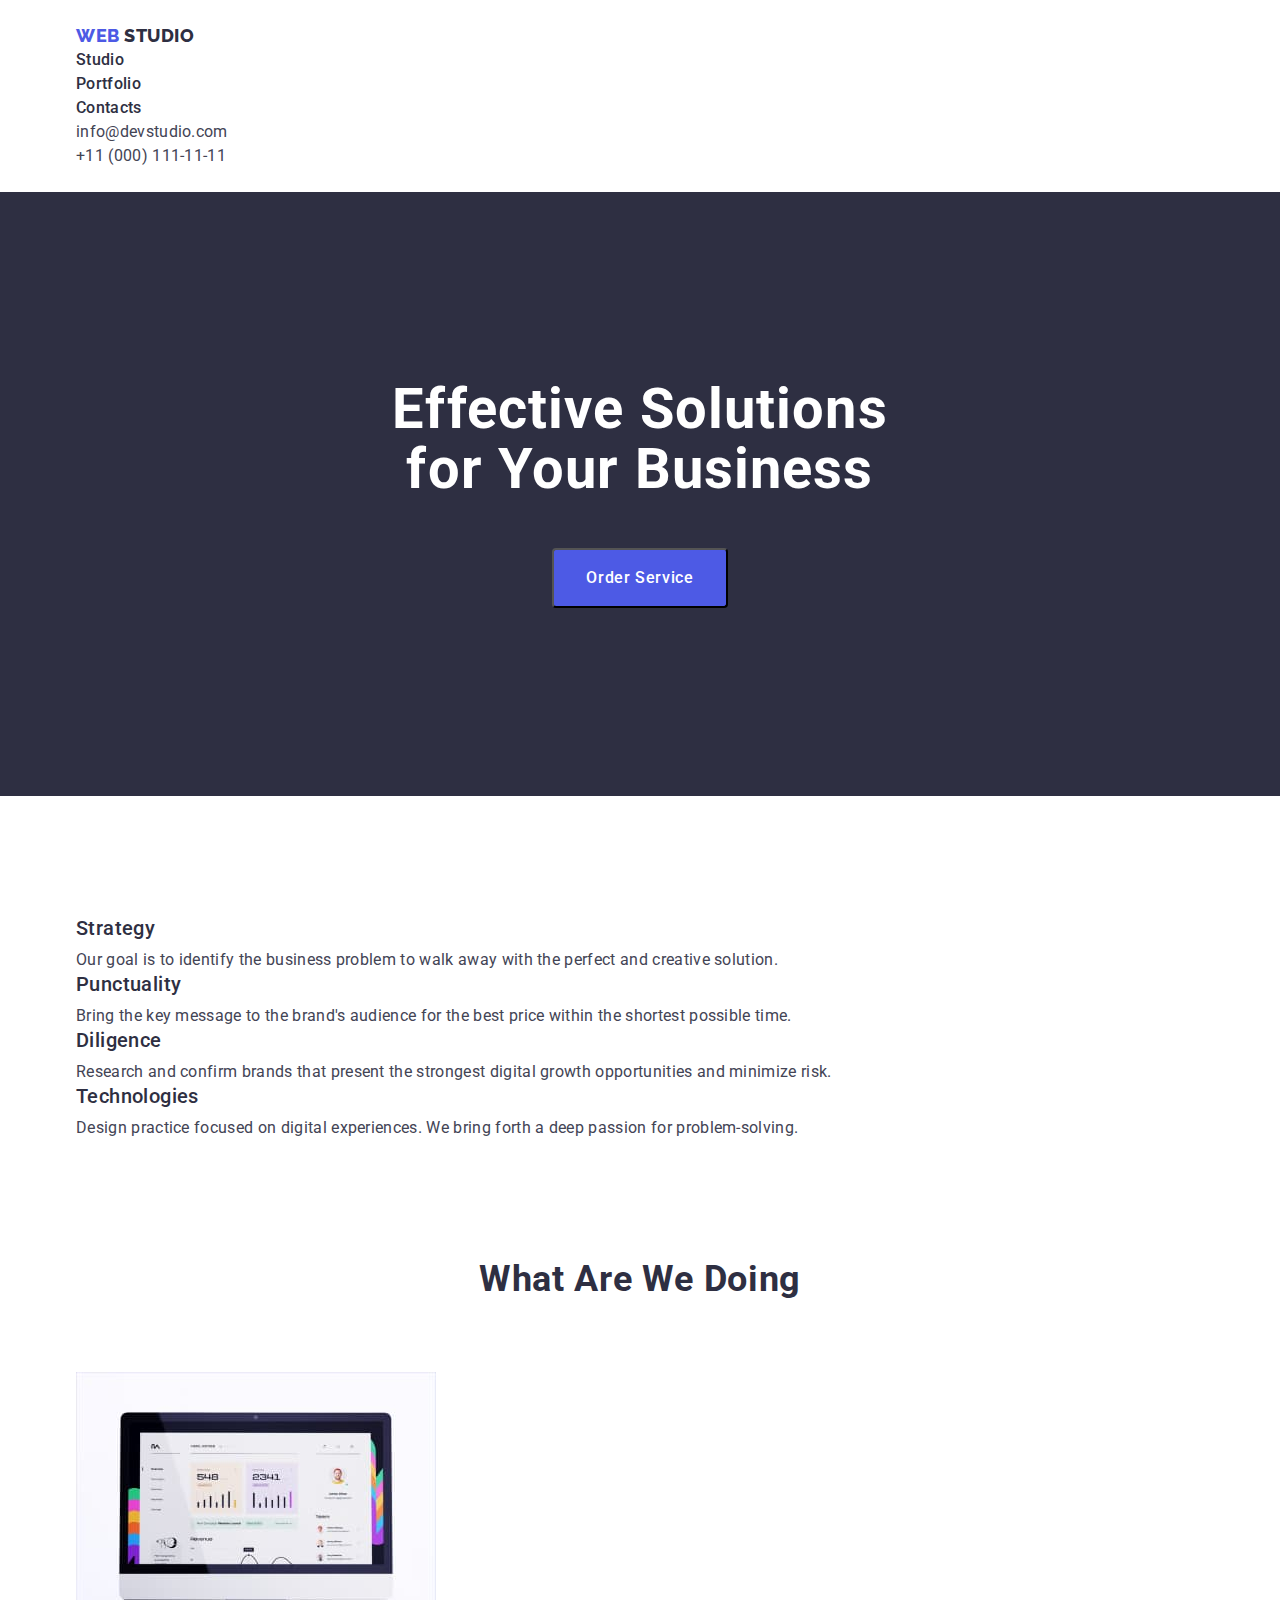
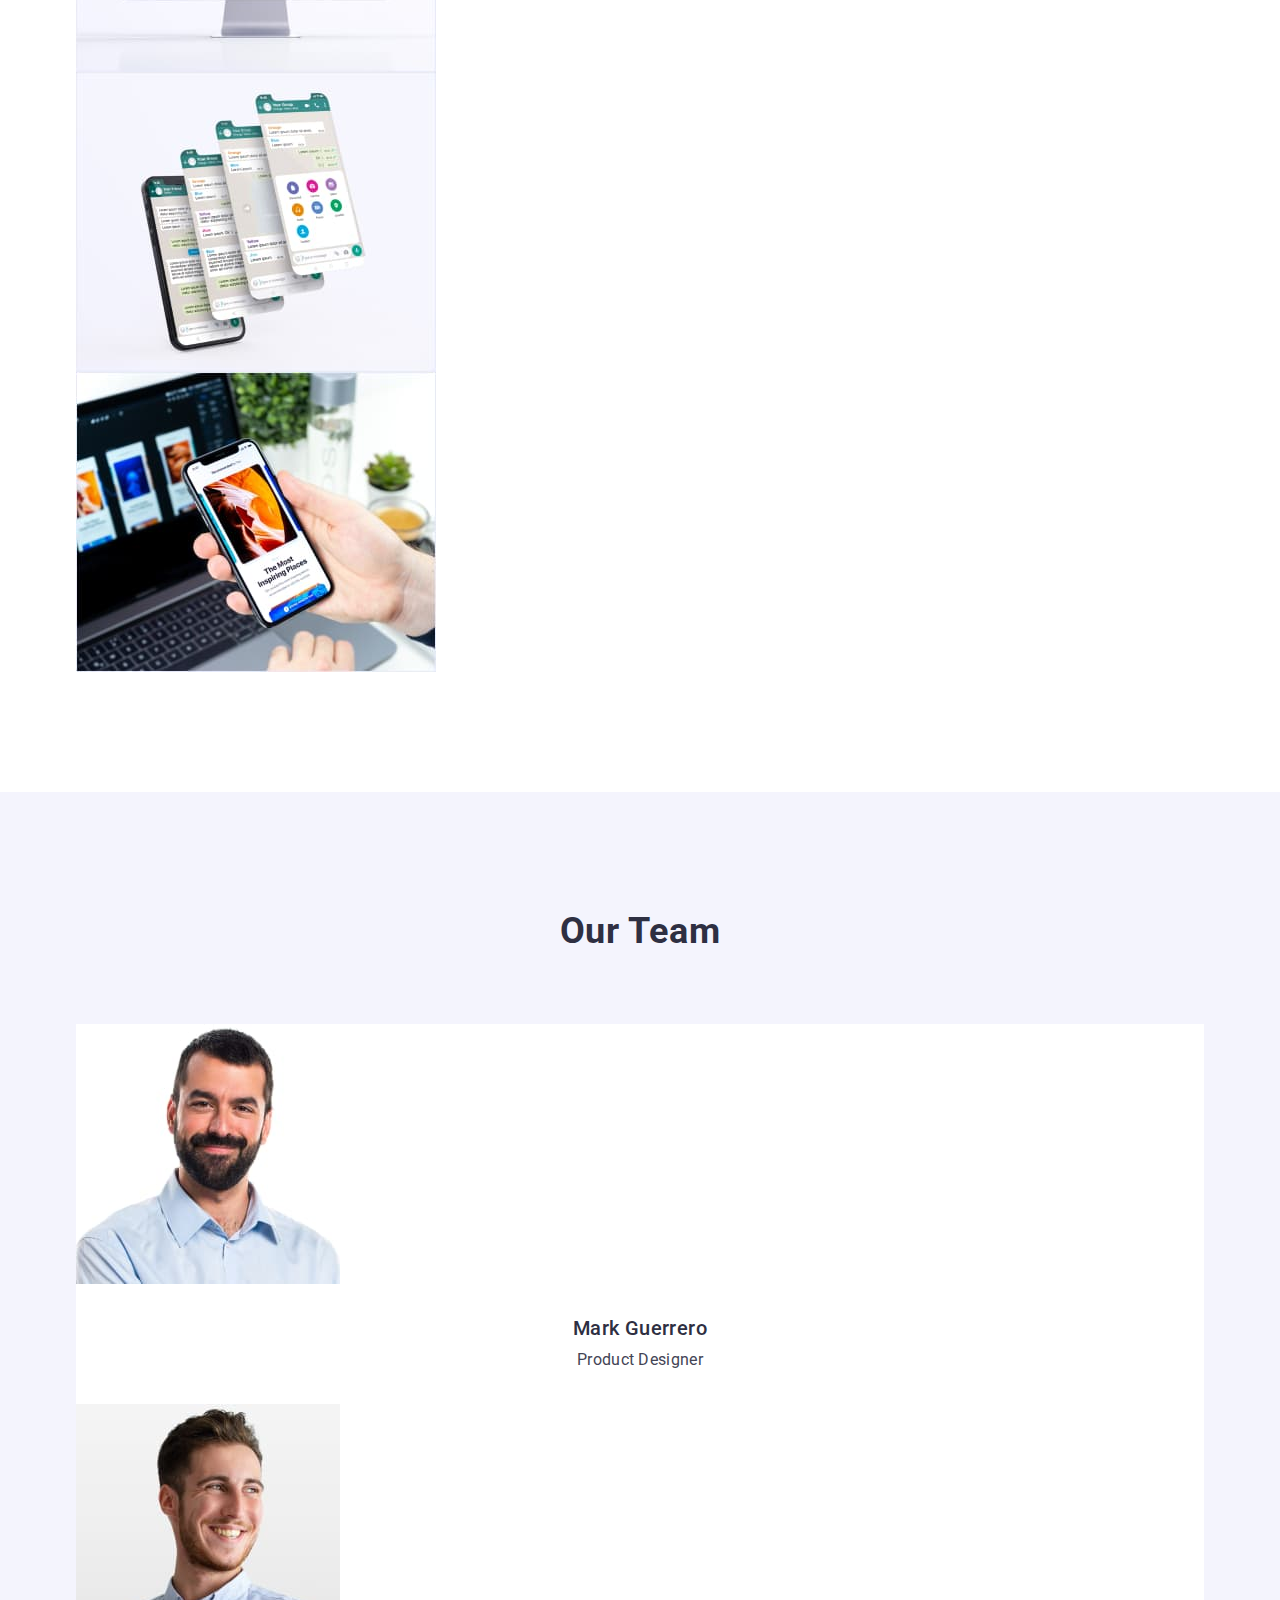
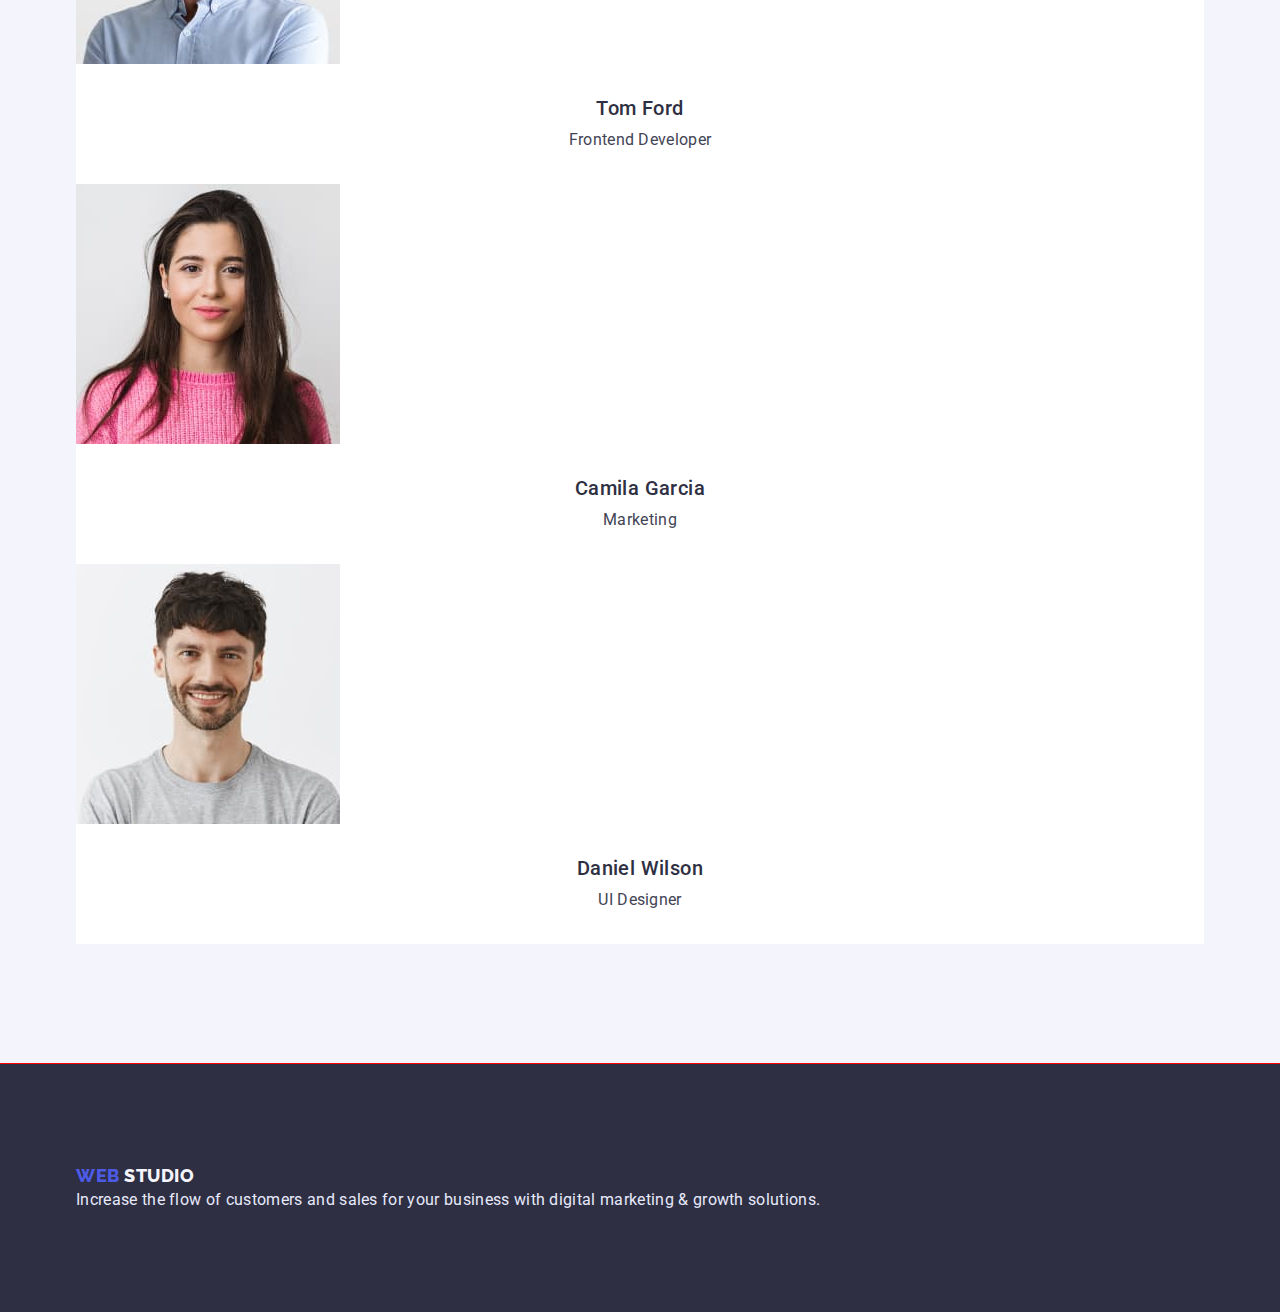
==== index.html @ f634eb29 "first part" ====
<!DOCTYPE html>
<html lang="en">
  <head>
    <meta charset="UTF-8" />
    <meta http-equiv="X-UA-Compatible" content="IE=edge" />
    <meta name="viewport" content="width=device-width, initial-scale=1.0" />
    <title>WebStudio</title>
    <link rel="preconnect" href="https://fonts.googleapis.com" />
    <link rel="preconnect" href="https://fonts.gstatic.com" crossorigin />
    <link
      href="https://fonts.googleapis.com/css2?family=Raleway:wght@800&family=Roboto:wght@400;500;700&display=swap"
      rel="stylesheet"
    />
    <link
      rel="stylesheet"
      href="https://cdnjs.cloudflare.com/ajax/libs/modern-normalize/1.1.0/modern-normalize.min.css"
    />

    <link rel="stylesheet" href="./css/styles.css" />
  </head>
  <body class="body">
    <!--HEADER-->
    <header class="main-header">
      <div class="container">
        <nav class="main-nav">
          <a class="logotype link" href="./index.html">
            Web <span class="header-logo-part">Studio</span>
          </a>
          <ul class="menu list">
            <li class="menu-item">
              <a class="menu-link link" href="./index.html">Studio</a>
            </li>
            <li class="menu-item">
              <a class="menu-link link" href="./portfolio.html">Portfolio</a>
            </li>
            <li class="menu-item">
              <a class="menu-link link" href="">Contacts</a>
            </li>
          </ul>
        </nav>
        <address class="contacts-address">
          <ul class="address-menu list">
            <li class="address-menu-item">
              <a class="contact-e-mail link" href="mailto:info@devstudio.com"
                >info@devstudio.com</a
              >
            </li>
            <li class="address-menu-item">
              <a class="contact-phone-number link" href="tel:+110001111111"
                >+11 (000) 111-11-11</a
              >
            </li>
          </ul>
        </address>
      </div>
    </header>
    <!--MAIN-->
    <main class="main">
      <!--HERO-->
      <section class="hero">
        <h1 class="main-title">
          Effective Solutions <br />
          for Your Business
        </h1>
        <button class="modal-btn" type="button">Order Service</button>
      </section>
      <!--PRINCIPLRS OF WORK-->
      <section class="principles">
        <div class="container">
          <h2 class="visually-hidden">Principles of work</h2>
          <ul class="principles-list list">
            <li class="principles-item">
              <h3 class="principles-suptitle suptitle">Strategy</h3>
              <p class="principles-text">
                Our goal is to identify the business problem to walk away with
                the perfect and creative solution.
              </p>
            </li>
            <li class="principles-item">
              <h3 class="principles-suptitle suptitle">Punctuality</h3>
              <p class="principles-text">
                Bring the key message to the brand's audience for the best price
                within the shortest possible time.
              </p>
            </li>
            <li class="principles-item">
              <h3 class="principles-suptitle suptitle">Diligence</h3>
              <p class="principles-text">
                Research and confirm brands that present the strongest digital
                growth opportunities and minimize risk.
              </p>
            </li>
            <li class="principles-item">
              <h3 class="principles-suptitle suptitle">Technologies</h3>
              <p class="principles-text">
                Design practice focused on digital experiences. We bring forth a
                deep passion for problem-solving.
              </p>
            </li>
          </ul>
        </div>
      </section>
      <!--ABOUT-->
      <section class="about">
        <div class="container">
          <h2 class="about-title">What are we doing</h2>
          <ul class="about-list list">
            <li class="about-item">
              <img src="./images/monitor1.jpg" alt="monitor" width="360" />
            </li>
            <li class="about-item">
              <img
                src="./images/smartphone2.jpg"
                alt="smartphone"
                width="360"
              />
            </li>
            <li class="about-item">
              <img
                src="./images/smartphone-laptop3.jpg"
                alt="smartphone laptop"
                width="360"
              />
            </li>
          </ul>
        </div>
      </section>
      <!--OUR TEAM-->
      <section class="team">
        <div class="container">
          <h2 class="team-title">Our Team</h2>
          <ul class="team-list list">
            <li class="team-item">
              <img
                src="./images/mark-guerrero1.jpg"
                alt="employee mark guerrero"
                width="264"
              />
              <div class="team-suptitle-text">
              <h3 class="team-suptitle suptitle">Mark Guerrero</h3>
              <p class="team-text">Product Designer</p>
              </div>
            </li>
            <li class="team-item">
              <img
                src="./images/tom-ford2.jpg"
                alt="employee tom ford"
                width="264"
              />
              <div class="team-suptitle-text">
              <h3 class="team-suptitle suptitle">Tom Ford</h3>
              <p class="team-text">Frontend Developer</p>
              </div>
            </li>
            <li class="team-item">
              <img
                src="./images/camila-garcia3.jpg"
                alt="employee camila garcia"
                width="264"
              />
              <div class="team-suptitle-text">
              <h3 class="team-suptitle suptitle">Camila Garcia</h3>
              <p class="team-text">Marketing</p>
              </div>
            </li>
            <li class="team-item">
              <img
                src="./images/daniel-wilson4.jpg"
                alt="employee daniel wilson"
                width="264"
              />
              <div class="team-suptitle-text">
              <h3 class="team-suptitle suptitle">Daniel Wilson</h3>
              <p class="team-text">UI Designer</p>
              </div>
            </li>
          </ul>
        </div>
      </section>
    </main>
    <!--FOOTER-->
    <footer class="footer">
      <div class="container">
        <a class="logotype link" href="./index.html">
          Web <span class="footer-logo-part">Studio</span>
        </a>
        <p class="footer-text">
          Increase the flow of customers and sales for your business with
          digital marketing & growth solutions.
        </p>
      </div>
    </footer>
  </body>
</html>
---- css/styles.css ----
html {
    box-sizing: border-box;
}

*,
*::before,
*::after {
    box-sizing: inherit;
}

ul {
    margin: 0;
    padding-left: 0;
}

img {
    display: block;
}

.list {
    padding: 0;
    list-style: none;
}

.link {
    text-decoration: none;
}

body {
    font-family: 'Roboto',
            sans-serif;
    color: #2E2F42;
}

:root {
    --accent-color: #4D5AE5;
    --second-font-family: 'Raleway',
        sans-serif;
    --second-color: #434455;
    --dark-background-color: #2E2F42;
}

.visually-hidden {
    position: absolute;
    width: 1px;
    height: 1px;
    margin: -1px;
    border: 0;
    padding: 0;
    white-space: nowrap;
    clip-path: inset(100%);
    clip: rect(0 0 0 0);
    overflow: hidden;
}

/* ============================ COMPONENTS =======*/

.suptitle {
    margin-top: 0;
    margin-bottom: 8px;
    font-weight: 500;
    font-size: 20px;
    line-height: 1.2;
    letter-spacing: 0.02em;
}

/* ============================= HEADER ======= */

.main-header {
    background-color: #FFFFFF;
    padding-top: 24px;
    padding-bottom: 24px;
}

.container {
    margin-left: auto;
    margin-right: auto;
    padding-left: 15px;
    padding-right: 15px;
    width: 1158px;
} 

.logotype {
    font-family: var(--second-font-family);
    font-weight: 800;
    font-size: 18px;
    line-height: 1.33;
    display: flex;
    align-items: center;
    letter-spacing: 0.03em;
    text-transform: uppercase;
    color: var(--accent-color)
}

.header-logo-part {
    color: #2E2F42;
}

.menu-link {
    /* padding-top: 24px;
    padding-bottom: 24px; */
    font-weight: 500;
    font-size: 16px;
    line-height: 1.5;
    letter-spacing: 0.02em;
    color: #2E2F42;
}

.menu-link:hover,
.menu-link:focus {
    color: #404BBF;
}

.contacts-address {
    font-style: normal;
}

.contact-e-mail {
    font-size: 16px;
    line-height: 1.5;
    letter-spacing: 0.02em;
    color: #434455;
}

.contact-e-mail:hover,
.contact-e-mail:focus {
    color: #404BBF;
}

.contact-phone-number {
    font-size: 16px;
    line-height: 1.5;
    letter-spacing: 0.02em;
    color: #434455;
}

.contact-phone-number:hover,
.contact-phone-number:focus {
    color: #404BBF;
}

/*++++++++++++++++++++++++++++++ MAIN ++++++++++++++*/

/*============================== HERO =======*/

.hero {
    padding-top: 188px;
    padding-bottom: 188px;
    text-align: center;
    background-color: var(--dark-background-color);
}

.main-title {
    margin-top: 0;
    margin-bottom: 48px;
    font-size: 56px;
    line-height: 1.07;
    letter-spacing: 0.02em;
    color: #FFFFFF;
}

.modal-btn {
    font-family: inherit;
    font-weight: 500;
    font-size: 16px;
    line-height: 1.5;
    cursor: pointer;
    display: flex;
    align-items: center;
    letter-spacing: 0.04em;
    display: inline-block;
    min-width: 169px;
    text-align: center;
    border-radius: 4px;
    padding: 16px 32px;
    background-color: var(--accent-color);
    color: #FFFFFF;
}

.modal-btn:hover,
.modal-btn:focus {
    background: #404BBF;
    color: #FFFFFF;
}

/*============================== PRINCIPLRS OF WORK =======*/

.principles {
    padding-top: 120px;
    padding-bottom: 120px;
}

.principles-text {
    margin-top: 0;
    margin-bottom: 0;
    font-size: 16px;
    line-height: 1.5;
    letter-spacing: 0.02em;
    color: var(--second-color);
}

/*============================== ABOUT =======*/

.about {
    padding-bottom: 120px;
}

.about-title {
    margin-top: 0;
    margin-bottom: 72px;
    font-size: 36px;
    line-height: 1.11;
    text-align: center;
    letter-spacing: 0.02em;
    text-transform: capitalize;
}

/*============================== OUR TEAM =======*/

.team {
    padding-top: 120px;
    padding-bottom: 120px;
    background-color: #F4F4FD;
}

.team-title {
    margin-top: 0;
    margin-bottom: 72px;
    font-size: 36px;
    line-height: 1.11;
    text-align: center;
    letter-spacing: 0.02em;
    text-transform: capitalize;
}

.team-item {
    background: #FFFFFF;
}

.team-suptitle-text {
    padding: 32px 16px;
}

.team-suptitle {
    text-align: center;
}

.team-text {
    margin-top: 0;
    margin-bottom: 0;
    font-size: 16px;
    line-height: 1.5;
    text-align: center;
    letter-spacing: 0.02em;
    color: var(--second-color);
}

/*++++++++++++++++++++++++++++++ FOOTER ++++++++++++++*/

.footer {
    padding-top: 100px;
    padding-bottom: 100px;
    outline: 1px solid red;
    background-color: var(--dark-background-color);
}

.logotype {
    display: inline-block;
}

.footer-logo-part {
    color: #F4F4FD;
}

.footer-text {
    padding-bottom: 0;
    margin-top: 0;
    margin-bottom: 0;
    font-size: 16px;
    line-height: 1.5;
    letter-spacing: 0.02em;
    color: #E7E9FC;
}

/* ============================================ MAIN-PORTFOLIO ==*/

.portfolio {
    padding-top: 96px;
    padding-bottom: 120px;

    outline: 1px solid tomato;
}

.portfolio-list {
    margin-bottom: 72px;
}

-btn {
    padding: 12px 24px;
    display: inline-block;
    min-width: 69px;
    border: 1px solid #E7E9FC;
    border-radius: 4px;
    font-family: inherit;
    font-weight: 500;
    font-size: 16px;
    line-height: 1.5;
    display: flex;
    align-items: center;
    text-align: center;
    letter-spacing: 0.04em;
    cursor: pointer;
    color: var(--accent-color);
    background-color: #F4F4FD;
}

.portfolio-btn:hover,
.portfolio-btn:focus {
    color: #FFFFFF;
    background-color: #404BBF;
}

.job-item {
    background: #FFFFFF;
    border: 1px solid #E7E9FC;
}

.job-text {
    margin-top: 0;
    margin-bottom: 0;
    font-size: 16px;
    line-height: 1.5;
    letter-spacing: 0.02em;
    color: var(--second-color);
}

.box-suptitle-text {
    padding: 32px 16px;
}
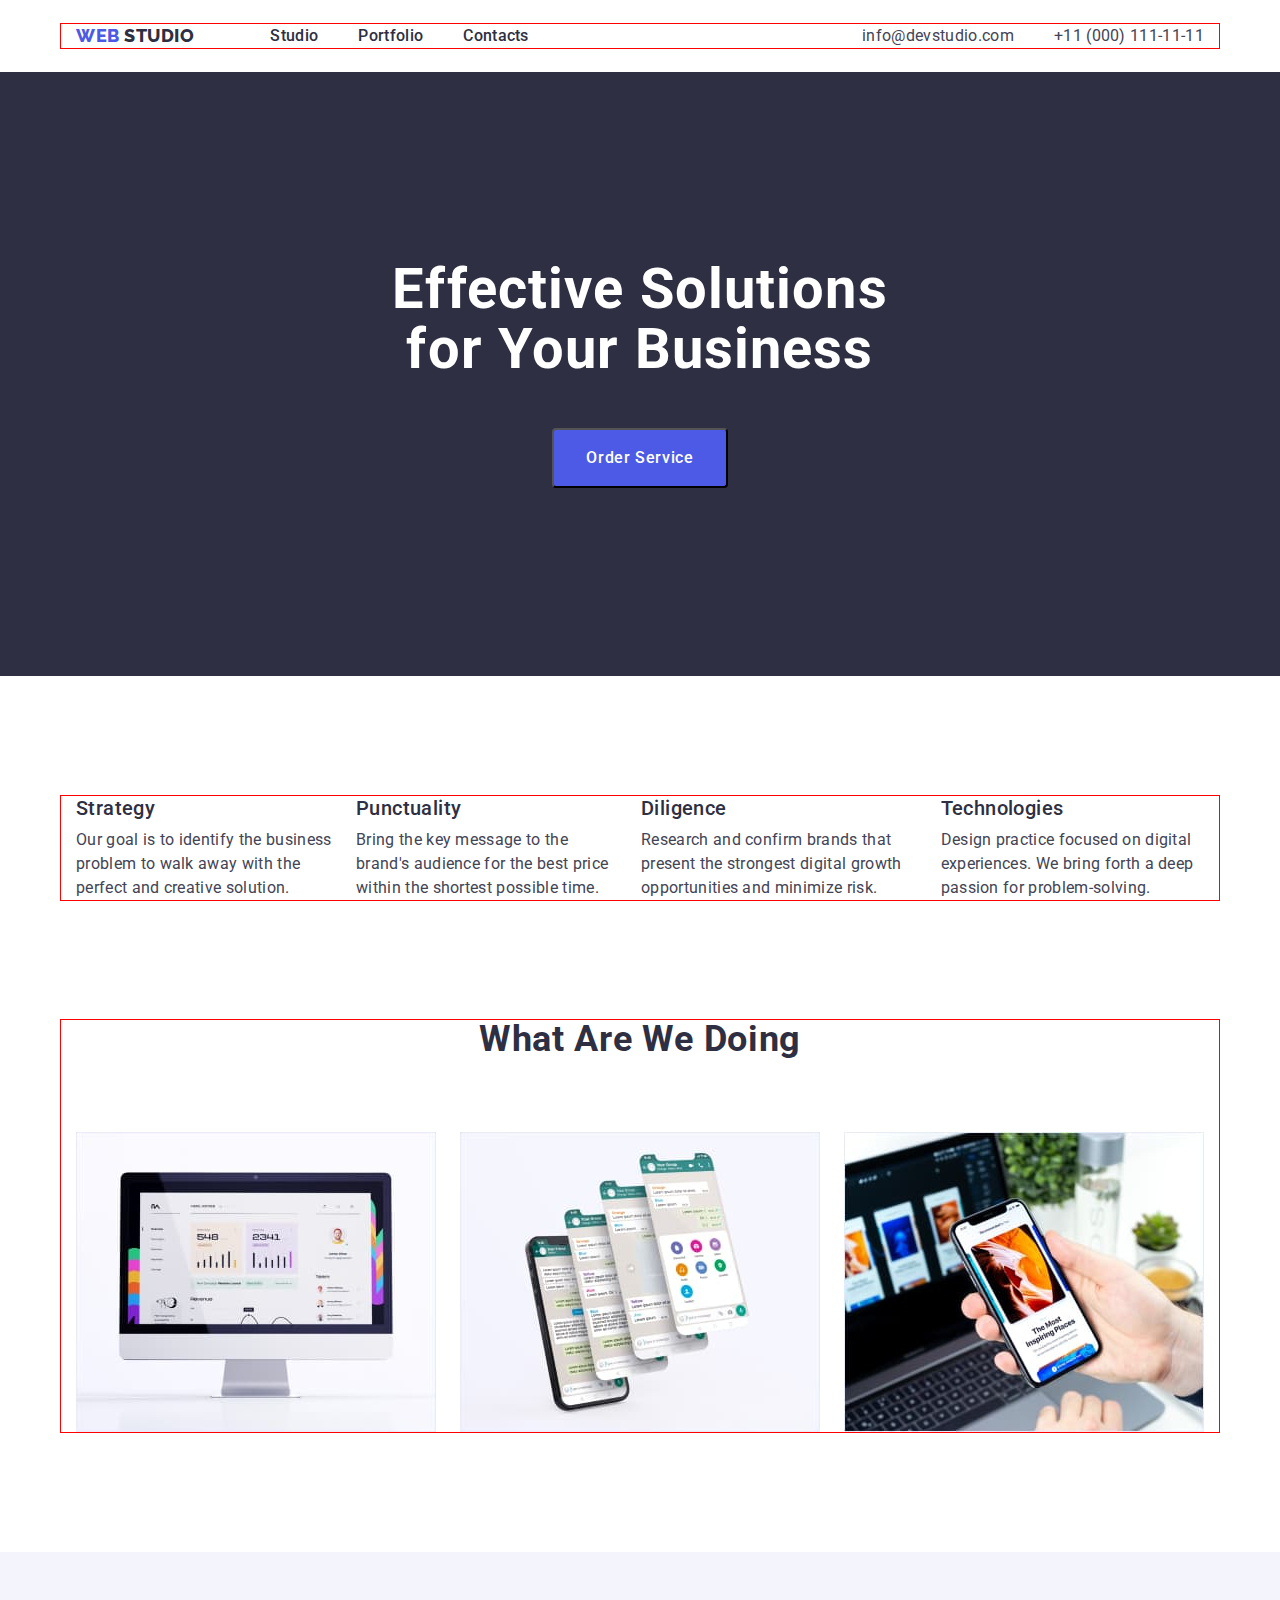
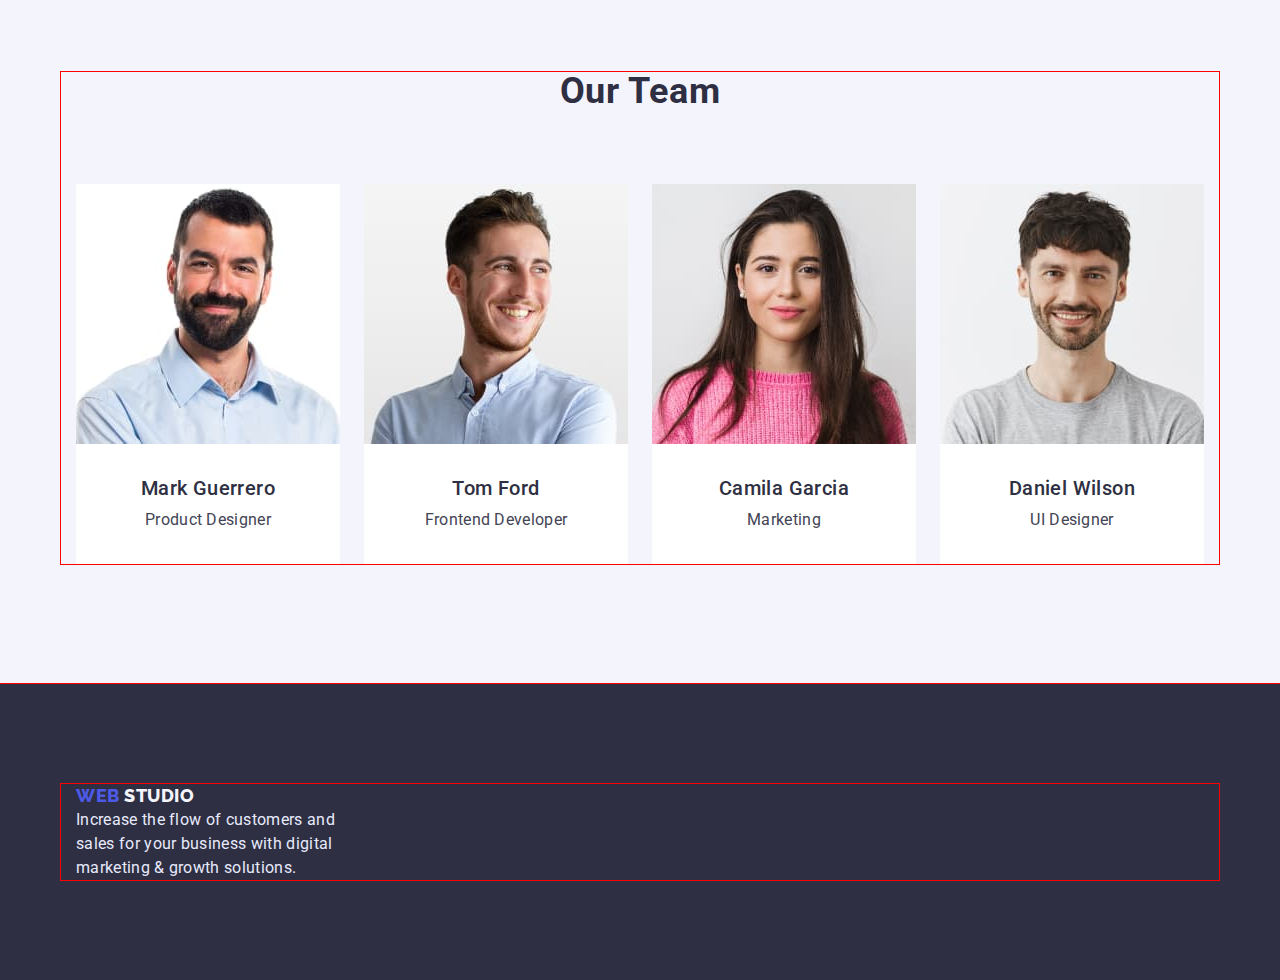
==== commit 179fb442: "second part" ====
--- a/index.html
+++ b/index.html
@@ -21,7 +21,7 @@
   <body class="body">
     <!--HEADER-->
     <header class="main-header">
-      <div class="container">
+      <div class="container heder-container">
         <nav class="main-nav">
           <a class="logotype link" href="./index.html">
             Web <span class="header-logo-part">Studio</span>
@@ -59,8 +59,7 @@
       <!--HERO-->
       <section class="hero">
         <h1 class="main-title">
-          Effective Solutions <br />
-          for Your Business
+          Effective Solutions for Your Business
         </h1>
         <button class="modal-btn" type="button">Order Service</button>
       </section>
@@ -137,8 +136,8 @@
                 width="264"
               />
               <div class="team-suptitle-text">
-              <h3 class="team-suptitle suptitle">Mark Guerrero</h3>
-              <p class="team-text">Product Designer</p>
+                <h3 class="team-suptitle suptitle">Mark Guerrero</h3>
+                <p class="team-text">Product Designer</p>
               </div>
             </li>
             <li class="team-item">
@@ -148,8 +147,8 @@
                 width="264"
               />
               <div class="team-suptitle-text">
-              <h3 class="team-suptitle suptitle">Tom Ford</h3>
-              <p class="team-text">Frontend Developer</p>
+                <h3 class="team-suptitle suptitle">Tom Ford</h3>
+                <p class="team-text">Frontend Developer</p>
               </div>
             </li>
             <li class="team-item">
@@ -159,8 +158,8 @@
                 width="264"
               />
               <div class="team-suptitle-text">
-              <h3 class="team-suptitle suptitle">Camila Garcia</h3>
-              <p class="team-text">Marketing</p>
+                <h3 class="team-suptitle suptitle">Camila Garcia</h3>
+                <p class="team-text">Marketing</p>
               </div>
             </li>
             <li class="team-item">
@@ -170,8 +169,8 @@
                 width="264"
               />
               <div class="team-suptitle-text">
-              <h3 class="team-suptitle suptitle">Daniel Wilson</h3>
-              <p class="team-text">UI Designer</p>
+                <h3 class="team-suptitle suptitle">Daniel Wilson</h3>
+                <p class="team-text">UI Designer</p>
               </div>
             </li>
           </ul>
--- a/css/styles.css
+++ b/css/styles.css
@@ -73,14 +73,26 @@
 }
 
 .container {
+    outline: 1px solid red;
     margin-left: auto;
     margin-right: auto;
     padding-left: 15px;
     padding-right: 15px;
     width: 1158px;
-} 
+}
+
+.heder-container {
+    display: flex;
+}
+
+.main-nav {
+    margin-right: auto;
+    display: flex;
+}
 
 .logotype {
+    margin-right: 76px;
+    align-items: center;
     font-family: var(--second-font-family);
     font-weight: 800;
     font-size: 18px;
@@ -96,9 +108,12 @@
     color: #2E2F42;
 }
 
+.menu {
+    gap: 40px;
+    display: flex;
+}
+
 .menu-link {
-    /* padding-top: 24px;
-    padding-bottom: 24px; */
     font-weight: 500;
     font-size: 16px;
     line-height: 1.5;
@@ -115,6 +130,11 @@
     font-style: normal;
 }
 
+.address-menu {
+    gap: 40px;
+    display: flex;
+}
+
 .contact-e-mail {
     font-size: 16px;
     line-height: 1.5;
@@ -151,6 +171,8 @@
 }
 
 .main-title {
+    margin: 0 auto;
+    max-width: 496px;
     margin-top: 0;
     margin-bottom: 48px;
     font-size: 56px;
@@ -190,6 +212,11 @@
     padding-bottom: 120px;
 }
 
+.principles-list {
+    gap: 24px;
+    display: flex;
+}
+
 .principles-text {
     margin-top: 0;
     margin-bottom: 0;
@@ -213,6 +240,11 @@
     text-align: center;
     letter-spacing: 0.02em;
     text-transform: capitalize;
+}
+
+.about-list {
+    gap: 24px;
+    display: flex;
 }
 
 /*============================== OUR TEAM =======*/
@@ -231,6 +263,11 @@
     text-align: center;
     letter-spacing: 0.02em;
     text-transform: capitalize;
+}
+
+.team-list {
+    gap: 24px;
+    display: flex;
 }
 
 .team-item {
@@ -273,6 +310,7 @@
 }
 
 .footer-text {
+    max-width: 264px;
     padding-bottom: 0;
     margin-top: 0;
     margin-bottom: 0;
@@ -292,12 +330,15 @@
 }
 
 .portfolio-list {
+    justify-content: center;
+    gap: 24px;
+    display: flex;
     margin-bottom: 72px;
 }
 
--btn {
+.portfolio-btn {
     padding: 12px 24px;
-    display: inline-block;
+    display: block;
     min-width: 69px;
     border: 1px solid #E7E9FC;
     border-radius: 4px;
@@ -305,7 +346,6 @@
     font-weight: 500;
     font-size: 16px;
     line-height: 1.5;
-    display: flex;
     align-items: center;
     text-align: center;
     letter-spacing: 0.04em;
@@ -320,11 +360,21 @@
     background-color: #404BBF;
 }
 
+.job-list {
+    flex-wrap: wrap;
+    display: flex;
+}
+
 .job-item {
+    max-width: 360px;
     background: #FFFFFF;
     border: 1px solid #E7E9FC;
 }
 
+.job-item:not(:nth-child(3n + 3)) {
+    margin-right: 24px;
+}
+
 .job-text {
     margin-top: 0;
     margin-bottom: 0;
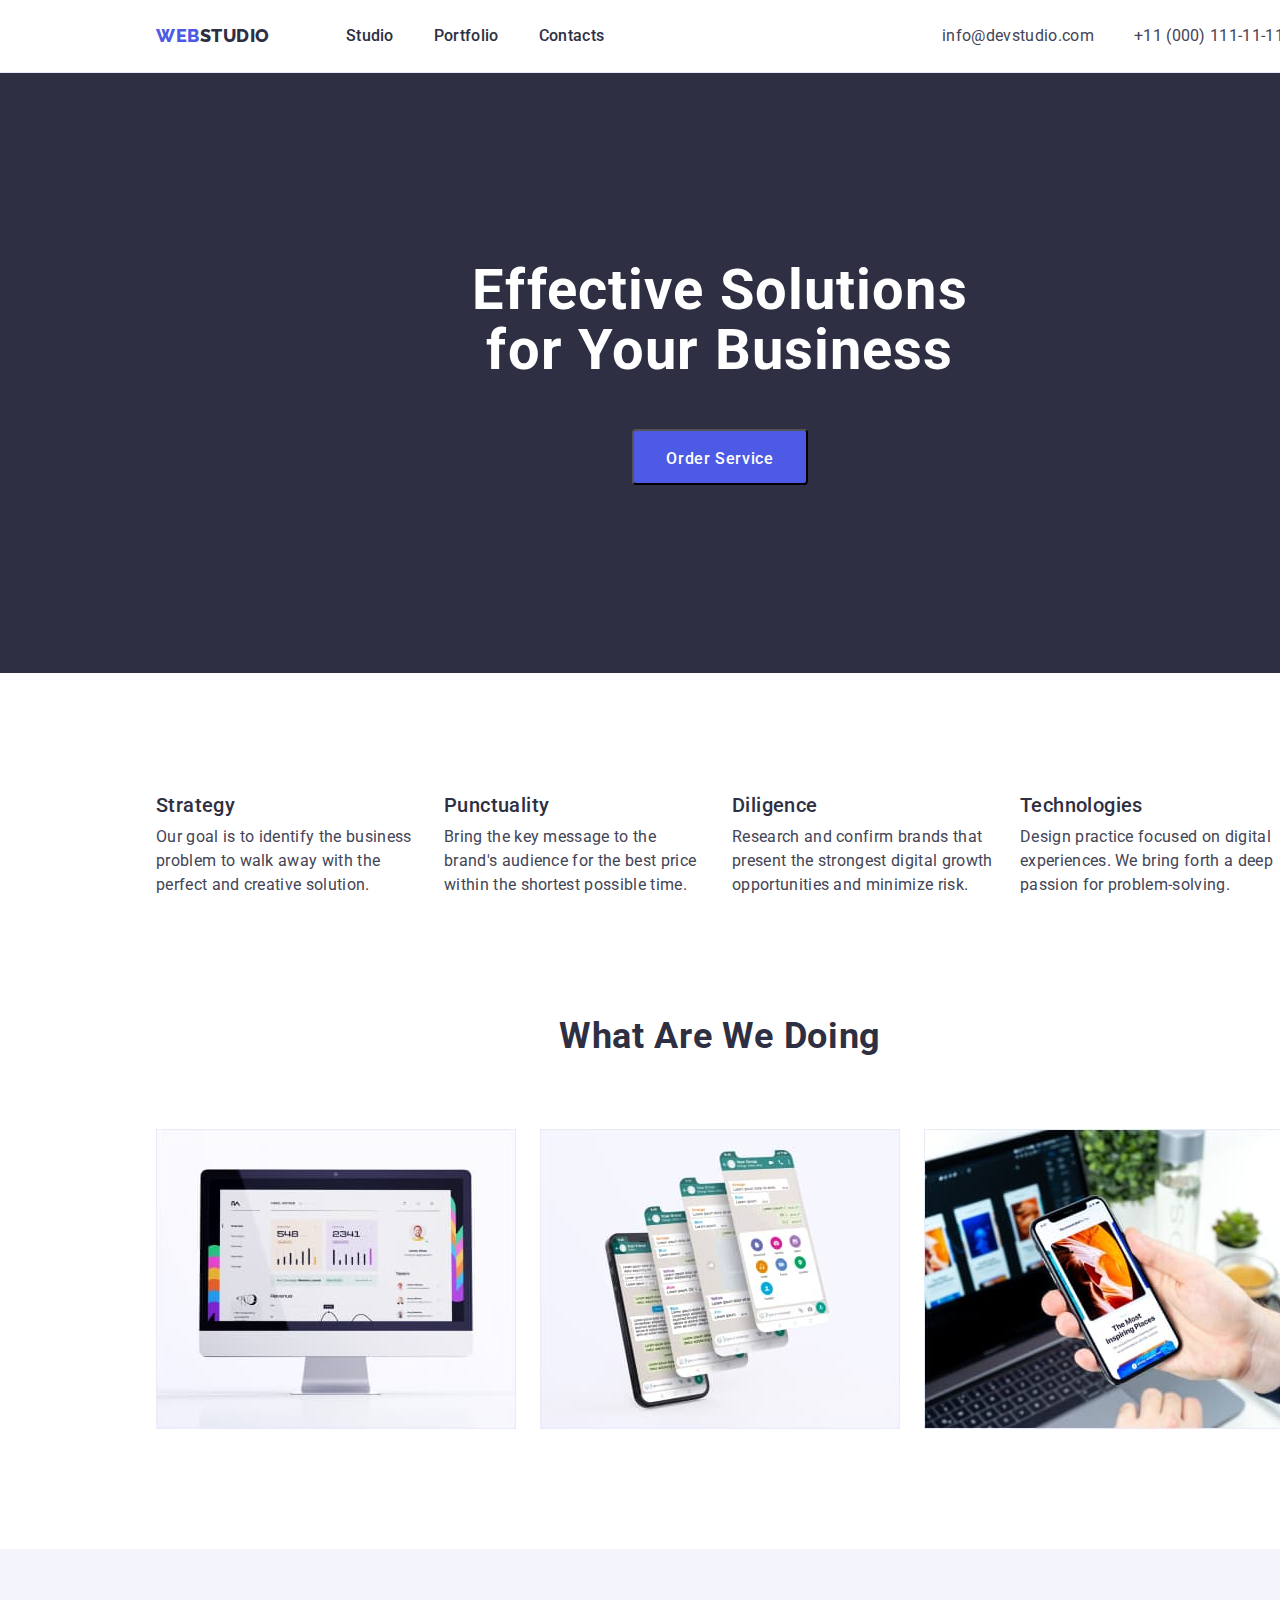
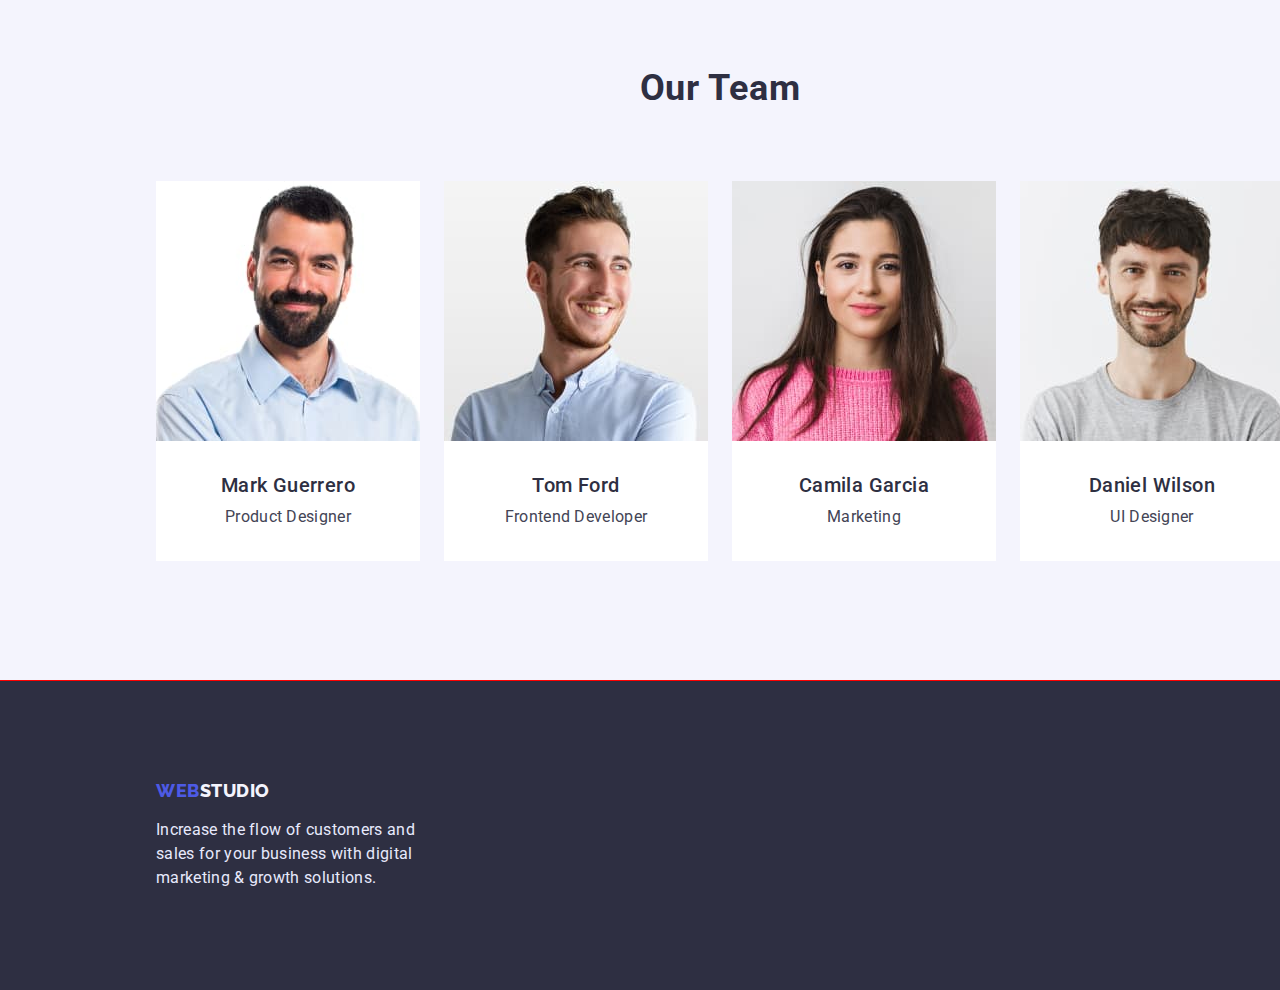
==== commit c96af93e: "added botton border" ====
--- a/index.html
+++ b/index.html
@@ -23,8 +23,8 @@
     <header class="main-header">
       <div class="container heder-container">
         <nav class="main-nav">
-          <a class="logotype link" href="./index.html">
-            Web <span class="header-logo-part">Studio</span>
+          <a class="logotype link" href="./index.html"
+            >Web<span class="header-logo-part">Studio</span>
           </a>
           <ul class="menu list">
             <li class="menu-item">
@@ -58,9 +58,7 @@
     <main class="main">
       <!--HERO-->
       <section class="hero">
-        <h1 class="main-title">
-          Effective Solutions for Your Business
-        </h1>
+        <h1 class="main-title">Effective Solutions for Your Business</h1>
         <button class="modal-btn" type="button">Order Service</button>
       </section>
       <!--PRINCIPLRS OF WORK-->
@@ -180,8 +178,8 @@
     <!--FOOTER-->
     <footer class="footer">
       <div class="container">
-        <a class="logotype link" href="./index.html">
-          Web <span class="footer-logo-part">Studio</span>
+        <a class="footer-logotype link" href="./index.html"
+          >Web<span class="footer-logo-part">Studio</span>
         </a>
         <p class="footer-text">
           Increase the flow of customers and sales for your business with
--- a/css/styles.css
+++ b/css/styles.css
@@ -27,6 +27,8 @@
 }
 
 body {
+    margin: 0 auto;
+    width: 1440px;
     font-family: 'Roboto',
             sans-serif;
     color: #2E2F42;
@@ -67,13 +69,13 @@
 /* ============================= HEADER ======= */
 
 .main-header {
+    border-bottom: 1px solid #E7E9FC;
     background-color: #FFFFFF;
     padding-top: 24px;
     padding-bottom: 24px;
 }
 
 .container {
-    outline: 1px solid red;
     margin-left: auto;
     margin-right: auto;
     padding-left: 15px;
@@ -94,6 +96,7 @@
     margin-right: 76px;
     align-items: center;
     font-family: var(--second-font-family);
+    font-style: normal;
     font-weight: 800;
     font-size: 18px;
     line-height: 1.33;
@@ -105,6 +108,7 @@
 }
 
 .header-logo-part {
+    display: inline-block;
     color: #2E2F42;
 }
 
@@ -182,6 +186,8 @@
 }
 
 .modal-btn {
+    min-width: 169px;
+    height: 56px;
     font-family: inherit;
     font-weight: 500;
     font-size: 16px;
@@ -215,6 +221,10 @@
 .principles-list {
     gap: 24px;
     display: flex;
+}
+
+.principles-item {
+    max-width: 264px;
 }
 
 .principles-text {
@@ -301,18 +311,27 @@
     background-color: var(--dark-background-color);
 }
 
-.logotype {
+.footer-logotype {
+    font-family: var(--second-font-family);
     display: inline-block;
+    font-weight: 800;
+    font-size: 18px;
+    line-height: 1.16;
+    align-items: center;
+    letter-spacing: 0.03em;
+    text-transform: uppercase;
+    color: var(--accent-color);
 }
 
 .footer-logo-part {
+    display: inline-block;
     color: #F4F4FD;
 }
 
 .footer-text {
     max-width: 264px;
     padding-bottom: 0;
-    margin-top: 0;
+    margin-top: 16;
     margin-bottom: 0;
     font-size: 16px;
     line-height: 1.5;
@@ -325,8 +344,6 @@
 .portfolio {
     padding-top: 96px;
     padding-bottom: 120px;
-
-    outline: 1px solid tomato;
 }
 
 .portfolio-list {
@@ -339,6 +356,7 @@
 .portfolio-btn {
     padding: 12px 24px;
     display: block;
+    height: 48px;
     min-width: 69px;
     border: 1px solid #E7E9FC;
     border-radius: 4px;
@@ -368,13 +386,16 @@
 .job-item {
     max-width: 360px;
     background: #FFFFFF;
-    border: 1px solid #E7E9FC;
 }
 
 .job-item:not(:nth-child(3n + 3)) {
     margin-right: 24px;
 }
 
+.job-item:nth-child(-n + 6) {
+    margin-bottom: 48px;
+}
+
 .job-text {
     margin-top: 0;
     margin-bottom: 0;
@@ -385,7 +406,9 @@
 }
 
 .box-suptitle-text {
+    border-left: 1px solid #E7E9FC;
+    border-bottom: 1px solid #E7E9FC;
+    border-right: 1px solid #E7E9FC;
     padding: 32px 16px;
 }
 
-
